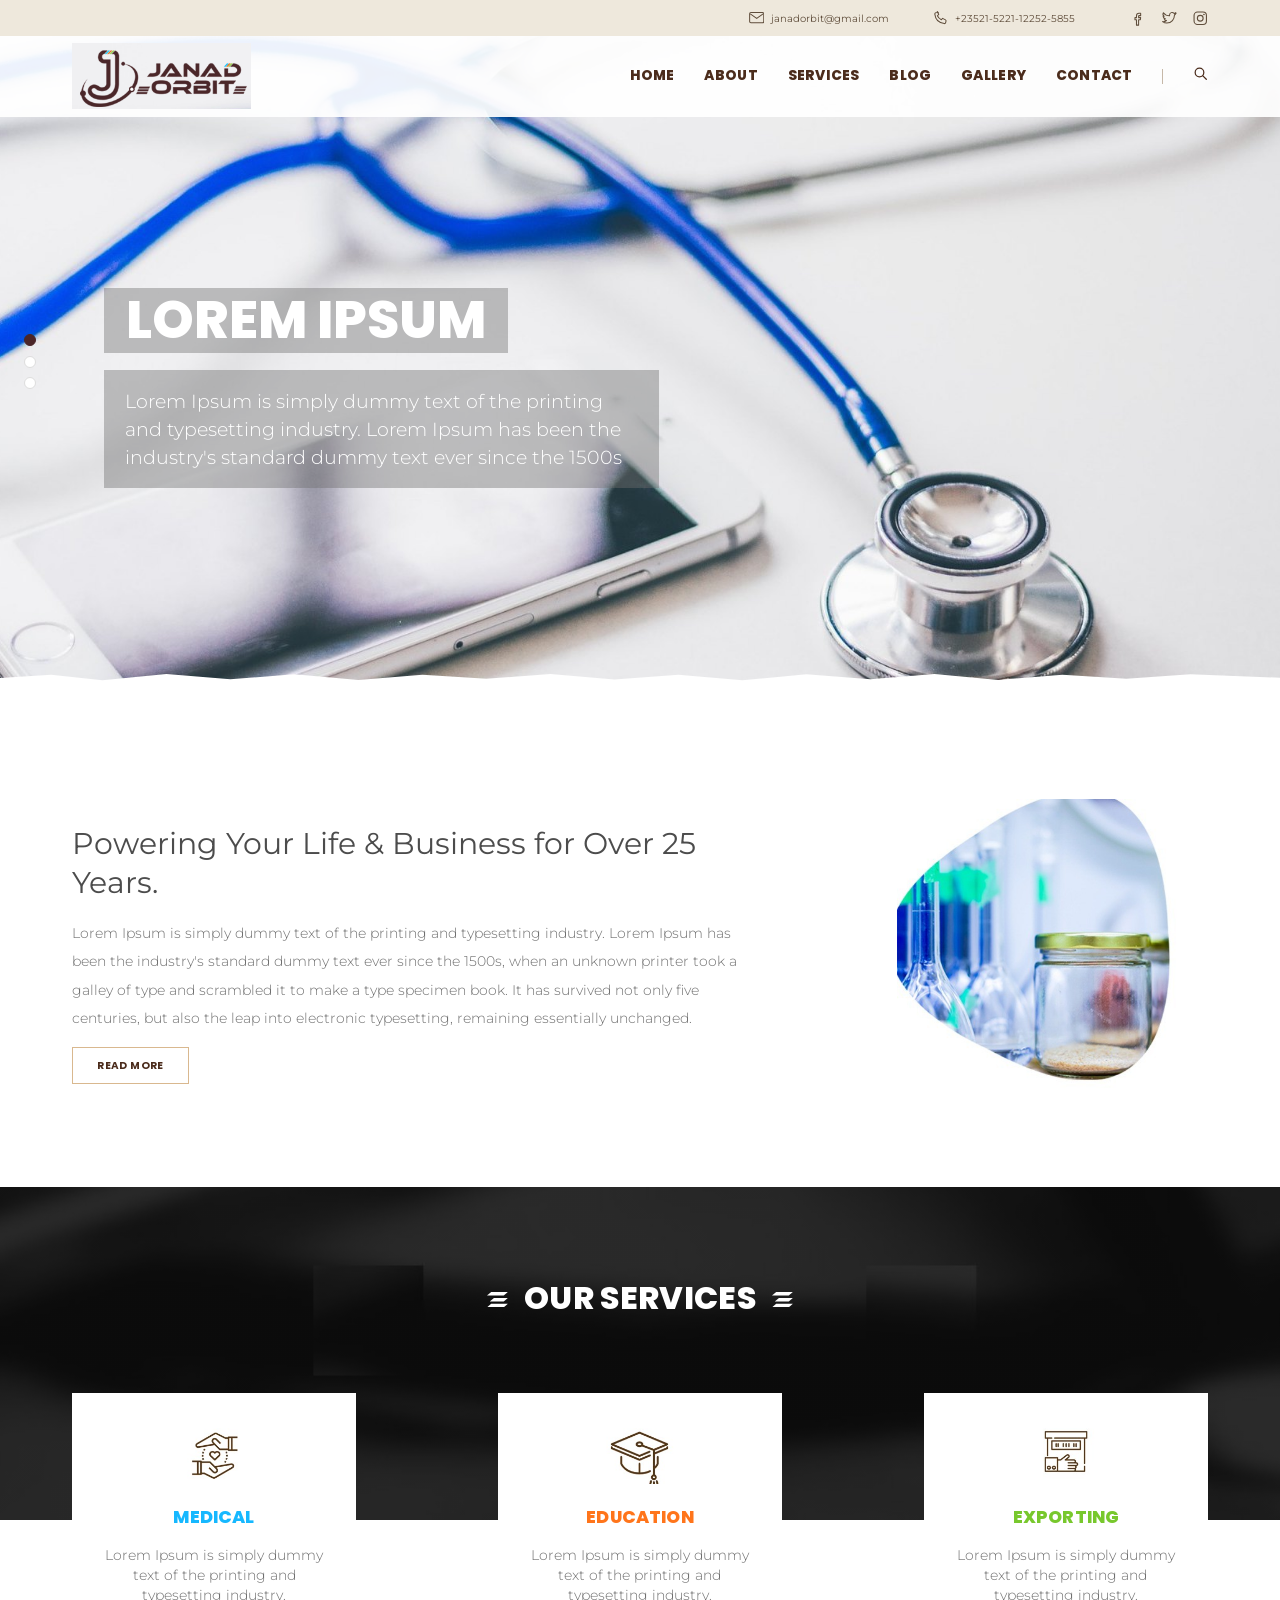
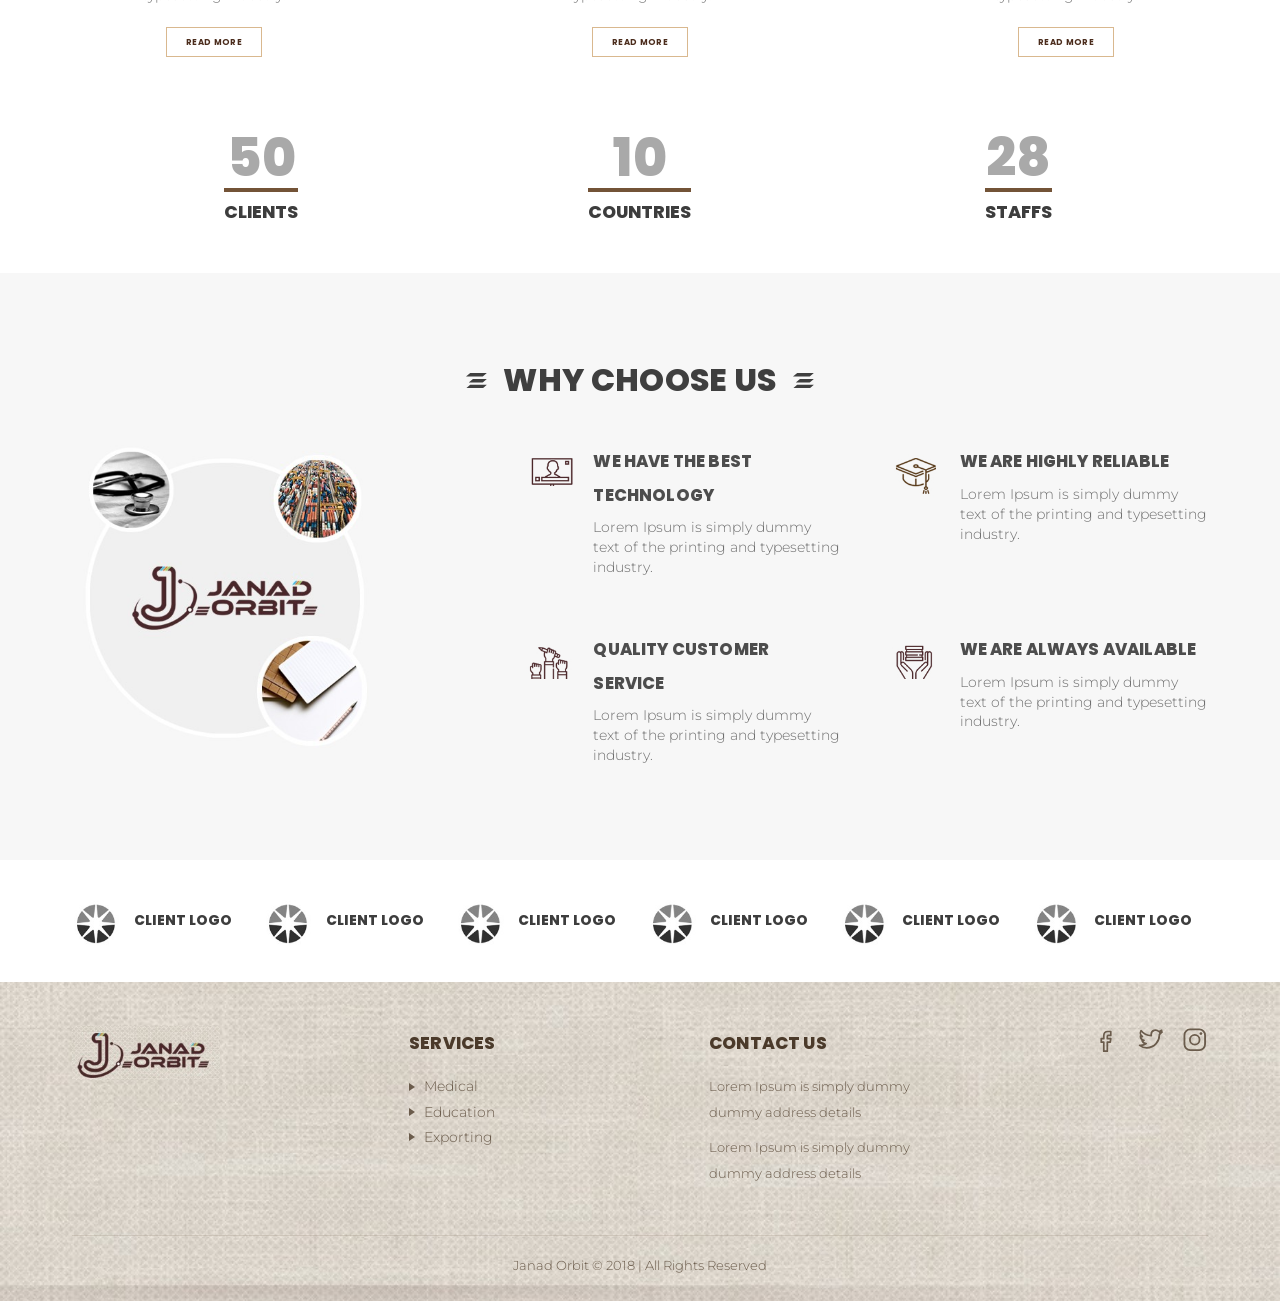
==== index.html @ 1fb07e01 "first commit" ====
<!DOCTYPE html>
<html lang="en">
<head>
  <meta charset="UTF-8">
  <meta name="viewport" content="width=device-width, initial-scale=1.0">
  <meta name="description" content="Janad Orbit - Medical, Education and Exporting services.">
  <title>Janad Orbit</title>
  <link rel="preconnect" href="https://fonts.googleapis.com">
  <link rel="preconnect" href="https://fonts.gstatic.com" crossorigin>
  <link href="https://fonts.googleapis.com/css2?family=Montserrat:wght@300;400;500;600&family=Poppins:wght@600;700;800&display=swap" rel="stylesheet">
  <link rel="stylesheet" href="style.css">
</head>
<body>

  <!-- ============ SVG icon sprite ============ -->
  <svg xmlns="http://www.w3.org/2000/svg" style="display:none">
    <symbol id="i-mail" viewBox="0 0 24 18"><rect x="1" y="1" width="22" height="16" rx="2" fill="none" stroke="currentColor" stroke-width="1.6"/><path d="M2 3l10 7 10-7" fill="none" stroke="currentColor" stroke-width="1.6"/></symbol>
    <symbol id="i-phone" viewBox="0 0 24 24"><path d="M6.6 2.5 9 7l-2.2 2a13 13 0 0 0 6.2 6.2L15 13l4.5 2.4c.7.4 1 1.2.8 2l-.6 2.3a2 2 0 0 1-2.2 1.5C9.3 20.2 3.8 14.7 2.8 6.5A2 2 0 0 1 4.3 4.3l2.3-.6c.8-.2 1.6.1 2 .8Z" fill="none" stroke="currentColor" stroke-width="1.6" stroke-linejoin="round"/></symbol>
    <symbol id="i-fb" viewBox="0 0 24 24"><path d="M15.5 8.2h-2.2c-.5 0-.8.3-.8.9v2h3l-.4 3h-2.6V22H9.4v-7.9H7.2v-3h2.2V8.6c0-2.4 1.3-3.8 3.6-3.8h2.5Z" fill="none" stroke="currentColor" stroke-width="1.5" stroke-linejoin="round"/></symbol>
    <symbol id="i-tw" viewBox="0 0 24 24"><path d="M22 5.3a7.6 7.6 0 0 1-2.2.7 3.9 3.9 0 0 0 1.7-2.2 7.7 7.7 0 0 1-2.5 1 3.8 3.8 0 0 0-6.6 2.7c0 .3 0 .6.1.9A11 11 0 0 1 3.5 4a3.9 3.9 0 0 0 1.2 5.2c-.6 0-1.2-.2-1.7-.5a3.8 3.8 0 0 0 3.1 3.8c-.6.2-1.1.2-1.7.1a3.9 3.9 0 0 0 3.6 2.7 7.7 7.7 0 0 1-5.7 1.6A10.9 10.9 0 0 0 8.5 19c7.1 0 11-5.9 11-11v-.5c.8-.6 1.4-1.3 2-2.1Z" fill="none" stroke="currentColor" stroke-width="1.5" stroke-linejoin="round"/></symbol>
    <symbol id="i-ig" viewBox="0 0 24 24"><rect x="3" y="3" width="18" height="18" rx="5" fill="none" stroke="currentColor" stroke-width="1.6"/><circle cx="12" cy="12" r="4.2" fill="none" stroke="currentColor" stroke-width="1.6"/><circle cx="17.4" cy="6.6" r="1.2" fill="currentColor"/></symbol>
    <symbol id="i-search" viewBox="0 0 24 24"><circle cx="10.5" cy="10.5" r="7" fill="none" stroke="currentColor" stroke-width="2"/><path d="m16 16 5.5 5.5" fill="none" stroke="currentColor" stroke-width="2" stroke-linecap="round"/></symbol>
    <!-- slanted triple-bar ornament used beside every section title -->
    <symbol id="i-mark" viewBox="0 0 30 22"><g fill="currentColor"><polygon points="6,0 30,0 24,5 0,5"/><polygon points="10,8.5 30,8.5 24,13.5 4,13.5"/><polygon points="6,17 30,17 24,22 0,22"/></g></symbol>
  </svg>

  <!-- ============ Top bar ============ -->
  <div class="topbar">
    <div class="container topbar-inner">
      <a href="mailto:janadorbit@gmail.com"><svg class="ico"><use href="#i-mail"/></svg>janadorbit@gmail.com</a>
      <a href="tel:+235215221122525855"><svg class="ico"><use href="#i-phone"/></svg>+23521-5221-12252-5855</a>
      <span class="social">
        <a href="#" aria-label="Facebook"><svg class="ico"><use href="#i-fb"/></svg></a>
        <a href="#" aria-label="Twitter"><svg class="ico"><use href="#i-tw"/></svg></a>
        <a href="#" aria-label="Instagram"><svg class="ico"><use href="#i-ig"/></svg></a>
      </span>
    </div>
  </div>

  <!-- ============ Header ============ -->
  <header class="site-header">
    <div class="container nav">
      <a class="brand" href="#home"><img src="assets/logo.png" alt="Janad Orbit"></a>
      <button class="nav-toggle" aria-label="Menu" aria-expanded="false"><span></span><span></span><span></span></button>
      <nav id="menu">
        <a href="#home">HOME</a>
        <a href="#about">ABOUT</a>
        <a href="#services">SERVICES</a>
        <a href="#">BLOG</a>
        <a href="#gallery">GALLERY</a>
        <a href="#contact">CONTACT</a>
        <span class="nav-sep"></span>
        <a class="nav-search" href="#" aria-label="Search"><svg class="ico"><use href="#i-search"/></svg></a>
      </nav>
    </div>
  </header>

  <main>
    <!-- ============ Hero ============ -->
    <section id="home" class="hero">
      <div class="container hero-content">
        <h1>Lorem Ipsum</h1>
        <p>Lorem Ipsum is simply dummy text of the printing and typesetting industry. Lorem Ipsum has been the industry's standard dummy text ever since the 1500s</p>
      </div>
      <div class="slider-dots">
        <button class="active" aria-label="Slide 1"></button>
        <button aria-label="Slide 2"></button>
        <button aria-label="Slide 3"></button>
      </div>
    </section>

    <!-- ============ About ============ -->
    <section id="about" class="about section">
      <div class="container about-grid">
        <div>
          <h2>Powering Your Life &amp; Business for Over 25 Years.</h2>
          <p>Lorem Ipsum is simply dummy text of the printing and typesetting industry. Lorem Ipsum has been the industry's standard dummy text ever since the 1500s, when an unknown printer took a galley of type and scrambled it to make a type specimen book. It has survived not only five centuries, but also the leap into electronic typesetting, remaining essentially unchanged.</p>
          <a class="btn" href="#">READ MORE</a>
        </div>
        <div class="about-image"><img src="assets/about.jpg" alt="Medical laboratory"></div>
      </div>
    </section>

    <!-- ============ Services ============ -->
    <section id="services" class="services">
      <div class="services-bg"></div>
      <div class="container services-content">
        <h2 class="section-title light"><svg class="mark"><use href="#i-mark"/></svg>OUR SERVICES<svg class="mark"><use href="#i-mark"/></svg></h2>
        <div class="service-grid">
          <article class="service-card">
            <img class="service-icon" src="assets/icon-medical.png" alt="">
            <h3 class="medical">MEDICAL</h3>
            <p>Lorem Ipsum is simply dummy text of the printing and typesetting industry.</p>
            <a class="btn" href="#">READ MORE</a>
          </article>
          <article class="service-card">
            <img class="service-icon" src="assets/icon-education.png" alt="">
            <h3 class="education">EDUCATION</h3>
            <p>Lorem Ipsum is simply dummy text of the printing and typesetting industry.</p>
            <a class="btn" href="#">READ MORE</a>
          </article>
          <article class="service-card">
            <img class="service-icon" src="assets/icon-exporting.png" alt="">
            <h3 class="exporting">EXPORTING</h3>
            <p>Lorem Ipsum is simply dummy text of the printing and typesetting industry.</p>
            <a class="btn" href="#">READ MORE</a>
          </article>
        </div>
        <div class="stats">
          <div><strong>50</strong><span>CLIENTS</span></div>
          <div><strong>10</strong><span>COUNTRIES</span></div>
          <div><strong>28</strong><span>STAFFS</span></div>
        </div>
      </div>
    </section>

    <!-- ============ Why choose us ============ -->
    <section class="why section">
      <div class="container">
        <h2 class="section-title"><svg class="mark"><use href="#i-mark"/></svg>WHY CHOOSE US<svg class="mark"><use href="#i-mark"/></svg></h2>
        <div class="why-grid">
          <div class="why-visual"><img src="assets/why-left.jpg" alt="Janad Orbit services collage"></div>
          <div class="features">
            <article><img src="assets/icon-tech.png" alt=""><div><h3>WE HAVE THE BEST TECHNOLOGY</h3><p>Lorem Ipsum is simply dummy text of the printing and typesetting industry.</p></div></article>
            <article><img src="assets/icon-reliable.png" alt=""><div><h3>WE ARE HIGHLY RELIABLE</h3><p>Lorem Ipsum is simply dummy text of the printing and typesetting industry.</p></div></article>
            <article><img src="assets/icon-support.png" alt=""><div><h3>QUALITY CUSTOMER SERVICE</h3><p>Lorem Ipsum is simply dummy text of the printing and typesetting industry.</p></div></article>
            <article><img src="assets/icon-available.png" alt=""><div><h3>WE ARE ALWAYS AVAILABLE</h3><p>Lorem Ipsum is simply dummy text of the printing and typesetting industry.</p></div></article>
          </div>
        </div>
      </div>
    </section>

    <!-- ============ Clients ============ -->
    <section id="gallery" class="clients">
      <div class="container clients-row">
        <div><img src="assets/client-logo.png" alt=""><span>CLIENT LOGO</span></div>
        <div><img src="assets/client-logo.png" alt=""><span>CLIENT LOGO</span></div>
        <div><img src="assets/client-logo.png" alt=""><span>CLIENT LOGO</span></div>
        <div><img src="assets/client-logo.png" alt=""><span>CLIENT LOGO</span></div>
        <div><img src="assets/client-logo.png" alt=""><span>CLIENT LOGO</span></div>
        <div><img src="assets/client-logo.png" alt=""><span>CLIENT LOGO</span></div>
      </div>
    </section>
  </main>

  <!-- ============ Footer ============ -->
  <footer id="contact" class="footer">
    <div class="container footer-grid">
      <div class="footer-brand"><img src="assets/logo-footer.png" alt="Janad Orbit"></div>
      <div>
        <h3>SERVICES</h3>
        <ul><li><a href="#">Medical</a></li><li><a href="#">Education</a></li><li><a href="#">Exporting</a></li></ul>
      </div>
      <div>
        <h3>CONTACT US</h3>
        <p>Lorem Ipsum is simply dummy<br>dummy address details</p>
        <p>Lorem Ipsum is simply dummy<br>dummy address details</p>
      </div>
      <div class="footer-social">
        <a href="#" aria-label="Facebook"><svg class="ico"><use href="#i-fb"/></svg></a>
        <a href="#" aria-label="Twitter"><svg class="ico"><use href="#i-tw"/></svg></a>
        <a href="#" aria-label="Instagram"><svg class="ico"><use href="#i-ig"/></svg></a>
      </div>
    </div>
    <div class="container"><div class="copyright">Janad Orbit &copy; 2018 | All Rights Reserved</div></div>
  </footer>

  <script>
    // Mobile menu
    var t = document.querySelector('.nav-toggle'), m = document.getElementById('menu');
    t.addEventListener('click', function () {
      var open = m.classList.toggle('open');
      t.classList.toggle('open', open);
      t.setAttribute('aria-expanded', open);
    });
    m.addEventListener('click', function (e) {
      if (e.target.tagName === 'A') { m.classList.remove('open'); t.classList.remove('open'); }
    });

    // Hero slider. Add more image paths here and the dots drive them automatically.
    var slides = ['assets/hero.jpg'];
    var hero = document.querySelector('.hero');
    var dots = [].slice.call(document.querySelectorAll('.slider-dots button'));
    dots.forEach(function (d, i) {
      d.addEventListener('click', function () {
        dots.forEach(function (x) { x.classList.remove('active'); });
        d.classList.add('active');
        hero.style.backgroundImage = "url('" + slides[i % slides.length] + "')";
      });
    });
  </script>
</body>
</html>
---- style.css ----
/* ==========================================================================
   Janad Orbit
   Built to the 1920px-wide design comp. All sizes below are the comp's pixel
   values expressed in rem, and the root font-size scales with the viewport,
   so the layout stays proportional to the design at every width.
   1rem = 16px at a 1920px viewport.
   Display face in the comp is "Lovelo Black" (not web-licensed) — substituted
   with Poppins 800, the closest geometric match. Body face is Montserrat Light,
   exactly as specified in the comp.
   ========================================================================== */

:root {
  --brown: #4b2528;
  --gold: #b48a5a;
  --text: #6f6f6f;
  --heading: #4c4c4c;
  --linen: #eee8dc;
  --green: #78c82d;
  --orange: #ff751b;
  --blue: #16b8ff;
  --display: 'Poppins', 'Montserrat', sans-serif;
}

* { box-sizing: border-box; }
html { scroll-behavior: smooth; font-size: clamp(11px, 0.8333vw, 16px); }

body {
  margin: 0;
  color: var(--text);
  font-family: 'Montserrat', Arial, sans-serif;
  font-weight: 300;
  font-size: 1.25rem;      /* 20px */
  line-height: 2.05;
  background: #fff;
}

a { text-decoration: none; color: inherit; }
img { max-width: 100%; display: block; }
.container { width: 88.75%; max-width: 106.5rem; margin: auto; }
.ico { width: 1.4rem; height: 1.4rem; fill: none; }

/* --------------------------------- Top bar ------------------------------- */
.topbar {
  height: 3.3rem;
  background: var(--linen);
  color: #604e3c;
  font-size: .94rem;         /* 15px */
  font-weight: 400;
}
.topbar-inner { height: 100%; display: flex; justify-content: flex-end; align-items: center; gap: 4rem; }
.topbar-inner a { display: inline-flex; align-items: center; gap: .6rem; }
.topbar .social { display: inline-flex; gap: 1.3rem; margin-left: 1rem; }
.topbar .social .ico { width: 1.5rem; height: 1.5rem; }

/* --------------------------------- Header -------------------------------- */
.site-header {
  position: absolute; z-index: 20; left: 0; right: 0; top: 3.3rem;
  background: rgba(255, 255, 255, .93);
}
.nav { height: 7.3rem; display: flex; align-items: center; justify-content: space-between; }
.brand img { height: 6rem; width: auto; }
.nav nav {
  display: flex; align-items: center; gap: 2.7rem;
  font-family: var(--display); font-weight: 800;
  font-size: 1.25rem;        /* 20px */
  letter-spacing: .02em;
  color: #4b2c1c;
}
.nav nav a:hover { color: var(--gold); }
.nav-sep { width: 1px; height: 1.4rem; background: #c6b8a8; }
.nav-search .ico { width: 1.35rem; height: 1.35rem; }

.nav-toggle { display: none; background: none; border: 0; padding: .6rem; cursor: pointer; }
.nav-toggle span { display: block; width: 26px; height: 3px; margin: 5px 0; background: var(--brown); transition: .25s; }
.nav-toggle.open span:nth-child(1) { transform: translateY(8px) rotate(45deg); }
.nav-toggle.open span:nth-child(2) { opacity: 0; }
.nav-toggle.open span:nth-child(3) { transform: translateY(-8px) rotate(-45deg); }

/* ---------------------------------- Hero --------------------------------- */
.hero {
  min-height: 58.9rem;       /* comp: photo runs to y=996, hero starts at y=53 */
  background: url('assets/hero.jpg') center 45% / cover no-repeat;
  position: relative;
}
/* torn-paper edge at the foot of the hero */
.hero::after {
  content: ''; position: absolute; left: 0; right: 0; bottom: -1px; height: 1.7rem; background: #fff;
  clip-path: polygon(0 62%, 4% 44%, 8% 74%, 13% 40%, 18% 68%, 23% 42%, 28% 72%, 33% 44%, 38% 66%,
                     43% 40%, 48% 70%, 53% 44%, 58% 74%, 63% 42%, 68% 68%, 73% 40%, 78% 72%,
                     83% 44%, 88% 66%, 93% 42%, 100% 60%, 100% 100%, 0 100%);
}
.hero-content { position: relative; z-index: 2; padding-top: 22.9rem; padding-left: 2.9rem; }
.hero-content h1 {
  display: inline-block; margin: 0 0 1.6rem;
  background: rgba(120, 120, 120, .45); color: #fff;
  font-family: var(--display); font-weight: 800; text-transform: uppercase;
  font-size: 4.8rem;         /* 77px */
  line-height: 1.1; padding: .3rem 2rem;
}
.hero-content p {
  max-width: 50.5rem; margin: 0;
  background: rgba(110, 110, 110, .42); color: #fff;
  font-size: 1.75rem;        /* 28px */
  line-height: 1.46; padding: 1.5rem 1.9rem;
}
.slider-dots { position: absolute; left: 2.2rem; top: 46%; z-index: 4; display: grid; gap: .85rem; }
.slider-dots button {
  width: 1.1rem; height: 1.1rem; padding: 0; border-radius: 50%;
  background: #fff; border: 1px solid #ddd; cursor: pointer;
}
.slider-dots button.active { background: var(--brown); border-color: var(--brown); }

/* -------------------------------- Buttons -------------------------------- */
.btn {
  display: inline-block; background: #fff; border: 1px solid #d9b88f;
  color: #4b2c1c; font-family: var(--display); font-weight: 700;
  font-size: .94rem;         /* 15px */
  letter-spacing: .04em; line-height: 1;
  padding: 1.1rem 2.2rem;
}
.btn:hover { background: var(--linen); }

/* --------------------------------- About --------------------------------- */
.about { padding: 10.4rem 0 7rem; }
.about-grid { display: grid; grid-template-columns: 1fr 28.3rem; gap: 12rem; align-items: center; }
.about h2 {
  font-family: 'Montserrat', sans-serif; font-weight: 400;
  font-size: 2.7rem;         /* 43px */
  line-height: 1.3; margin: 0 0 1.6rem; color: var(--heading);
}
.about p { margin: 0 0 1.4rem; }
.about-image img { width: 100%; }

/* ------------------------------- Services -------------------------------- */
.services { position: relative; padding-bottom: 3.9rem; }
.services-bg {
  position: absolute; left: 0; right: 0; top: 0; height: 30.25rem;   /* comp: 484px */
  background: linear-gradient(rgba(0, 0, 0, .6), rgba(0, 0, 0, .6)), url('assets/services.jpg') center / cover;
}
.services-content { position: relative; z-index: 1; }

.section-title {
  display: flex; align-items: center; justify-content: center; gap: 1.5rem;
  font-family: var(--display); font-weight: 800;
  font-size: 2.9rem;         /* 46px */
  line-height: 1.25; letter-spacing: .01em; color: #3f3f3f; margin: 0;
  padding-top: 8.4rem;
}
.section-title.light { color: #fff; }
.section-title .mark { width: 1.9rem; height: 1.4rem; flex: none; }

.service-grid { display: grid; grid-template-columns: repeat(3, 1fr); gap: 12.9rem; margin-top: 6.75rem; }
.service-card { background: #fff; text-align: center; padding: 2.4rem 2rem 3rem; }
.service-icon { height: 5.8rem; width: auto; margin: 0 auto 1.4rem; }
.service-card h3 {
  font-family: var(--display); font-weight: 800;
  font-size: 1.6rem;         /* 26px */
  margin: 0 0 1rem; letter-spacing: .01em;
}
.medical { color: var(--blue); }
.education { color: var(--orange); }
.exporting { color: var(--green); }
.service-card p { font-size: 1.25rem; line-height: 1.45; margin: 0 0 1.8rem; }
.service-card .btn { font-size: .76rem; padding: .9rem 1.7rem; }

.stats { display: grid; grid-template-columns: repeat(3, 1fr); text-align: center; margin-top: 3.5rem; }
.stats div { display: inline-block; }
.stats strong {
  display: block; font-family: var(--display); font-weight: 800;
  font-size: 4.75rem;        /* 76px */
  line-height: 1.15; color: #a9a9a9;
}
.stats span {
  display: inline-block; font-family: var(--display); font-weight: 800;
  font-size: 1.6rem;         /* 26px */
  color: #3d3d3d; border-top: 4px solid #735337; padding-top: .1rem;
}

/* ----------------------------- Why choose us ----------------------------- */
.why { background: #f7f7f7; padding-bottom: 7rem; }
.why .section-title { padding-top: 8rem; }
.why-grid { display: grid; grid-template-columns: 28.4rem 1fr; gap: 12.9rem; align-items: center; margin-top: 2.6rem; }
.why-visual img { width: 100%; }
.features { display: grid; grid-template-columns: 1fr 1fr; column-gap: 4.6rem; row-gap: 5rem; }
.features article { display: flex; align-items: flex-start; gap: 1.7rem; }
.features article img { width: 4.4rem; height: auto; flex: none; margin-top: .2rem; }
.features h3 {
  font-family: var(--display); font-weight: 800;
  font-size: 1.5rem;         /* 25px in the comp, trimmed a touch to hold one line */
  color: #4d4d4d; margin: 0 0 .5rem; letter-spacing: .01em;
}
.features p { font-size: 1.25rem; line-height: 1.45; margin: 0; }

/* -------------------------------- Clients -------------------------------- */
.clients { background: #fff; padding: 3.2rem 0; }
.clients-row { display: grid; grid-template-columns: repeat(6, 1fr); align-items: center; gap: 1.5rem; }
.clients-row div { display: flex; align-items: center; gap: 1.2rem; }
.clients-row img { width: 4.4rem; height: auto; }
.clients-row span { font-family: var(--display); font-weight: 800; font-size: 1.25rem; color: #3d3d3d; }

/* --------------------------------- Footer -------------------------------- */
.footer {
  background: url('assets/footer.jpg') center / cover;
  color: #6b5c4c; padding-top: 4rem;
}
.footer-grid { display: grid; grid-template-columns: 1.7fr 1.5fr 1.95fr .55fr; gap: 2rem; align-items: start; }
.footer-brand img { height: 4.9rem; width: auto; }
.footer h3 {
  font-family: var(--display); font-weight: 800;
  font-size: 1.56rem;        /* 25px */
  color: #4b3a2a; margin: 0 0 1.2rem; letter-spacing: .01em;
}
.footer ul { list-style: none; margin: 0; padding: 0; }
.footer li { display: flex; align-items: center; gap: .8rem; font-size: 1.31rem; line-height: 1.75; }
.footer li::before {
  content: ''; width: 0; height: 0; flex: none;
  border-left: .55rem solid #6b5c4c; border-top: .38rem solid transparent; border-bottom: .38rem solid transparent;
}
.footer p { font-size: 1.19rem; line-height: 1.95; margin: 0 0 .9rem; }
.footer-social { display: flex; justify-content: flex-end; gap: 1.5rem; }
.footer-social .ico { width: 2.5rem; height: 2.5rem; }
.copyright {
  text-align: center; border-top: 1px solid rgba(100, 80, 60, .15);
  margin-top: 3.5rem; padding: 1.5rem 0 2rem; font-size: 1.19rem;
}

/* ------------------------------- Responsive ------------------------------ */
@media (max-width: 1100px) {
  html { font-size: 13px; }
  .container { width: 92%; }
  .about-grid { gap: 6rem; }
  .service-grid { gap: 4rem; }
  .why-grid { gap: 5rem; }
  .features { column-gap: 4rem; }
  .nav nav { gap: 1.6rem; font-size: 1.1rem; }
}

@media (max-width: 900px) {
  .nav-toggle { display: block; }
  .nav nav {
    display: none; position: absolute; left: 0; right: 0; top: 100%;
    flex-direction: column; align-items: flex-start; gap: 0;
    background: #fff; box-shadow: 0 12px 24px rgba(0, 0, 0, .12); padding: .5rem 4%;
  }
  .nav nav.open { display: flex; }
  .nav nav a { padding: 1rem 0; width: 100%; font-size: 1.3rem; }
  .nav-sep { display: none; }

  .about-grid, .why-grid { grid-template-columns: 1fr; gap: 4rem; }
  .about-image, .why-visual { max-width: 30rem; margin: auto; }
  .service-grid { grid-template-columns: 1fr; gap: 3rem; }
  .services-bg { height: 22rem; }
  .features { grid-template-columns: 1fr; row-gap: 3rem; }
  .footer-grid { grid-template-columns: 1fr 1fr; row-gap: 3rem; }
  .footer-social { justify-content: flex-start; }
  .hero { min-height: 48rem; }
}

@media (max-width: 650px) {
  html { font-size: 12px; }
  .topbar { height: auto; padding: .6rem 0; }
  .topbar-inner { flex-wrap: wrap; justify-content: center; gap: .6rem 1.6rem; text-align: center; }
  .site-header { top: 0; position: sticky; }
  .hero { min-height: 40rem; }
  .hero-content { padding-left: 0; margin-top: 2rem; }
  .hero-content h1 { font-size: 3.2rem; }
  .hero-content p { font-size: 1.5rem; }
  .slider-dots { left: .8rem; }
  .about { padding: 5rem 0; }
  .section-title { font-size: 2.2rem; padding-top: 5rem; gap: .9rem; }
  .service-grid { margin-top: 3.5rem; }
  .stats { grid-template-columns: 1fr; gap: 2.5rem; }
  .clients-row { grid-template-columns: 1fr 1fr; gap: 2rem; }
  .footer-grid { grid-template-columns: 1fr; }
}
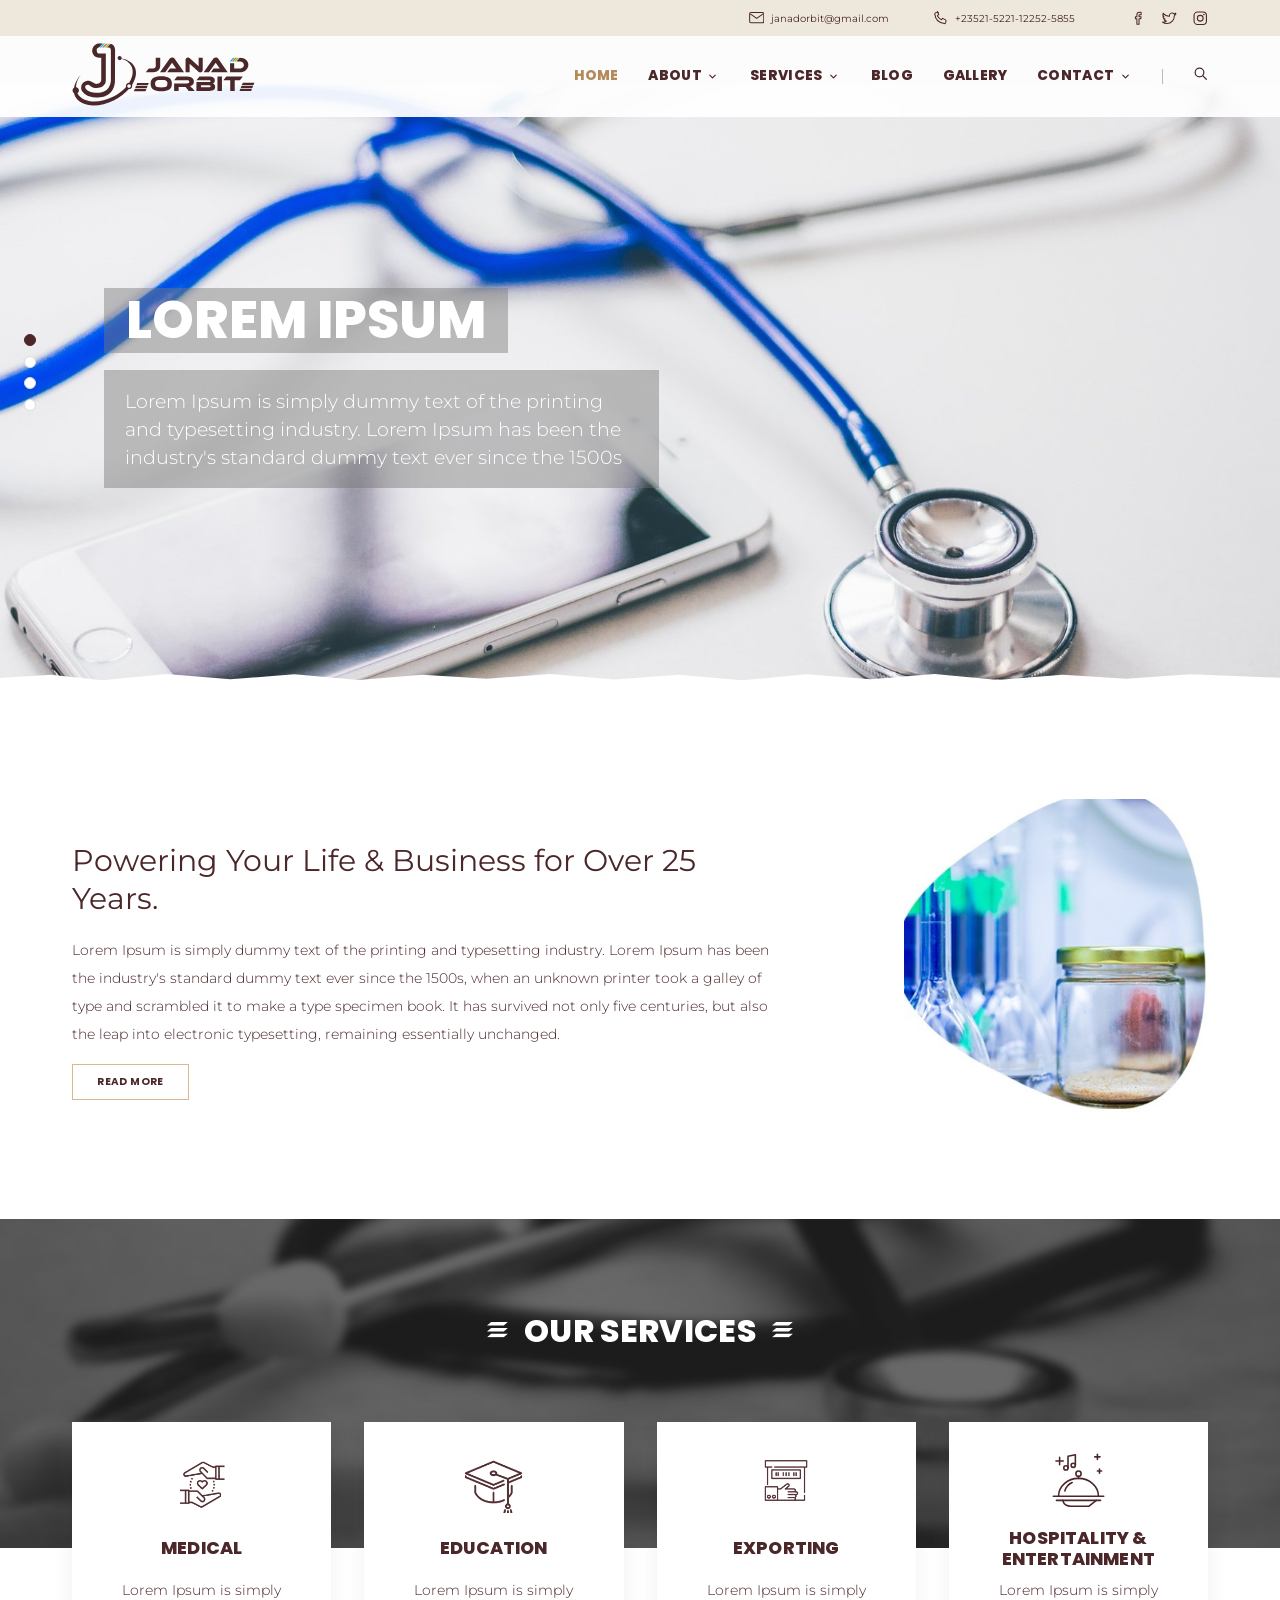
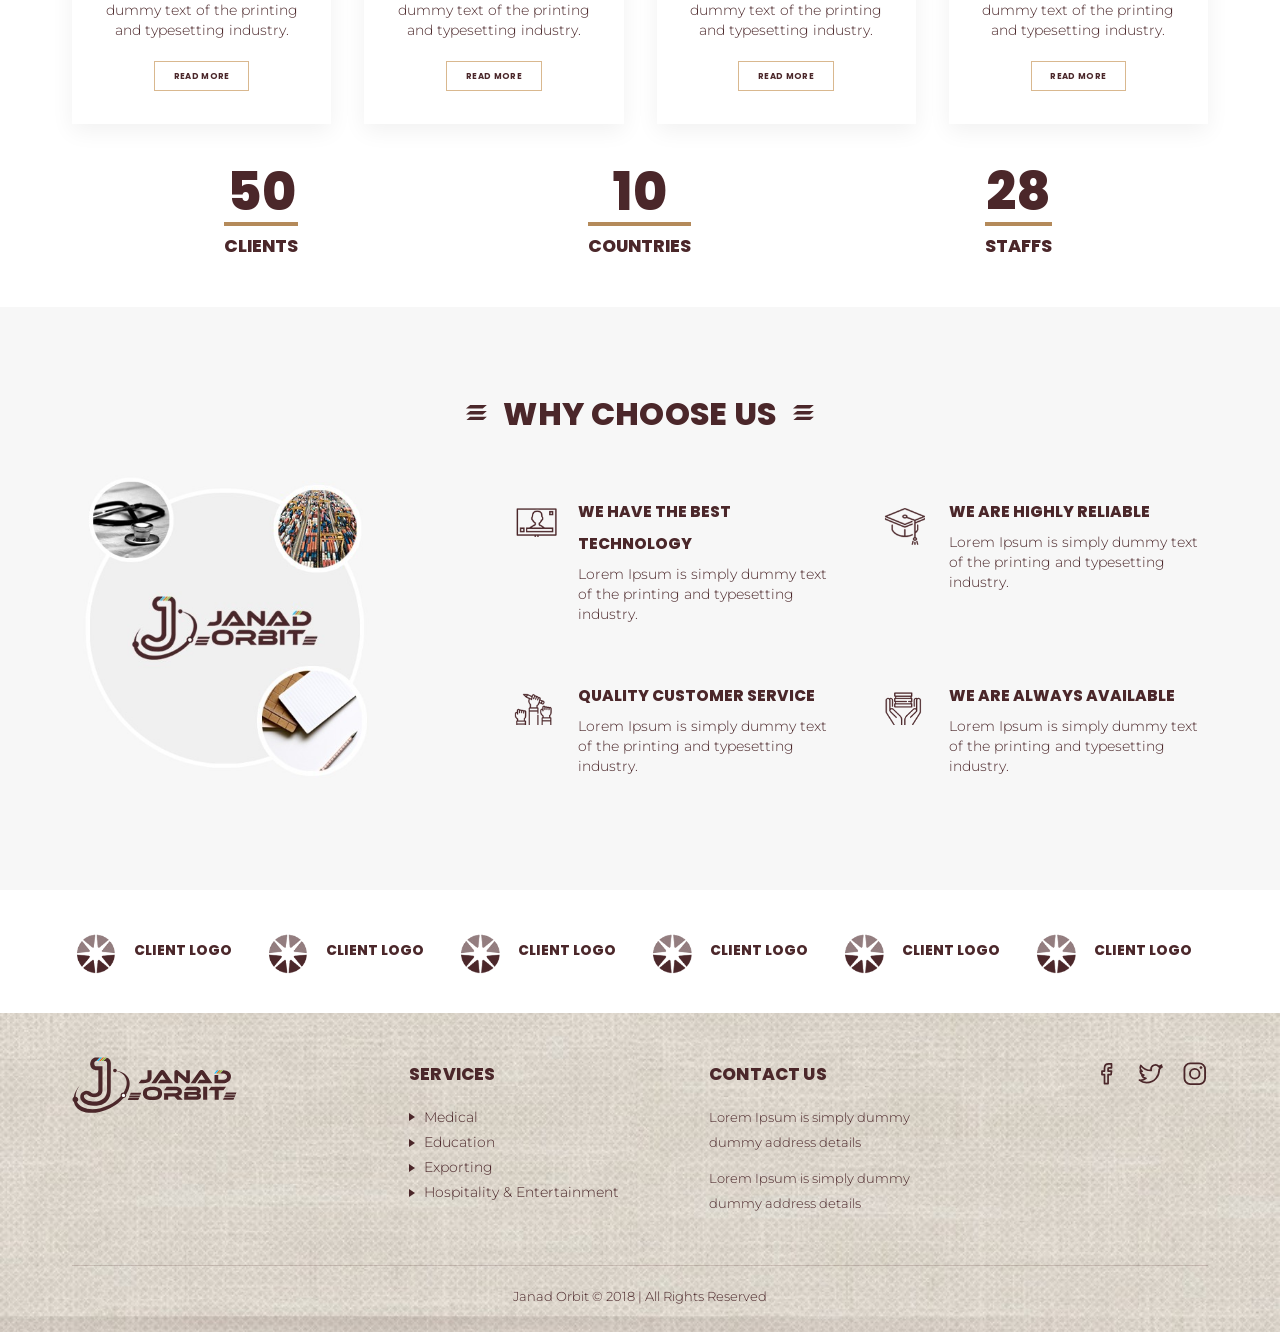
==== commit 710dd613: "Align social icons" ====
--- a/index.html
+++ b/index.html
@@ -3,8 +3,9 @@
 <head>
   <meta charset="UTF-8">
   <meta name="viewport" content="width=device-width, initial-scale=1.0">
-  <meta name="description" content="Janad Orbit - Medical, Education and Exporting services.">
+  <meta name="description" content="Janad Orbit - Medical, Education, Exporting and Hospitality &amp; Entertainment services.">
   <title>Janad Orbit</title>
+  <link rel="icon" type="image/svg+xml" href="assets/logo-icon.svg">
   <link rel="preconnect" href="https://fonts.googleapis.com">
   <link rel="preconnect" href="https://fonts.gstatic.com" crossorigin>
   <link href="https://fonts.googleapis.com/css2?family=Montserrat:wght@300;400;500;600&family=Poppins:wght@600;700;800&display=swap" rel="stylesheet">
@@ -16,12 +17,17 @@
   <svg xmlns="http://www.w3.org/2000/svg" style="display:none">
     <symbol id="i-mail" viewBox="0 0 24 18"><rect x="1" y="1" width="22" height="16" rx="2" fill="none" stroke="currentColor" stroke-width="1.6"/><path d="M2 3l10 7 10-7" fill="none" stroke="currentColor" stroke-width="1.6"/></symbol>
     <symbol id="i-phone" viewBox="0 0 24 24"><path d="M6.6 2.5 9 7l-2.2 2a13 13 0 0 0 6.2 6.2L15 13l4.5 2.4c.7.4 1 1.2.8 2l-.6 2.3a2 2 0 0 1-2.2 1.5C9.3 20.2 3.8 14.7 2.8 6.5A2 2 0 0 1 4.3 4.3l2.3-.6c.8-.2 1.6.1 2 .8Z" fill="none" stroke="currentColor" stroke-width="1.6" stroke-linejoin="round"/></symbol>
-    <symbol id="i-fb" viewBox="0 0 24 24"><path d="M15.5 8.2h-2.2c-.5 0-.8.3-.8.9v2h3l-.4 3h-2.6V22H9.4v-7.9H7.2v-3h2.2V8.6c0-2.4 1.3-3.8 3.6-3.8h2.5Z" fill="none" stroke="currentColor" stroke-width="1.5" stroke-linejoin="round"/></symbol>
-    <symbol id="i-tw" viewBox="0 0 24 24"><path d="M22 5.3a7.6 7.6 0 0 1-2.2.7 3.9 3.9 0 0 0 1.7-2.2 7.7 7.7 0 0 1-2.5 1 3.8 3.8 0 0 0-6.6 2.7c0 .3 0 .6.1.9A11 11 0 0 1 3.5 4a3.9 3.9 0 0 0 1.2 5.2c-.6 0-1.2-.2-1.7-.5a3.8 3.8 0 0 0 3.1 3.8c-.6.2-1.1.2-1.7.1a3.9 3.9 0 0 0 3.6 2.7 7.7 7.7 0 0 1-5.7 1.6A10.9 10.9 0 0 0 8.5 19c7.1 0 11-5.9 11-11v-.5c.8-.6 1.4-1.3 2-2.1Z" fill="none" stroke="currentColor" stroke-width="1.5" stroke-linejoin="round"/></symbol>
+    <symbol id="i-pin" viewBox="0 0 24 24"><path d="M12 22s7-6.6 7-12.2A7 7 0 0 0 5 9.8C5 15.4 12 22 12 22Z" fill="none" stroke="currentColor" stroke-width="1.6" stroke-linejoin="round"/><circle cx="12" cy="9.8" r="2.6" fill="none" stroke="currentColor" stroke-width="1.6"/></symbol>
+    <symbol id="i-fb" viewBox="-0.65 1.4 24 24"><path d="M15.5 8.2h-2.2c-.5 0-.8.3-.8.9v2h3l-.4 3h-2.6V22H9.4v-7.9H7.2v-3h2.2V8.6c0-2.4 1.3-3.8 3.6-3.8h2.5Z" fill="none" stroke="currentColor" stroke-width="1.5" stroke-linejoin="round"/></symbol>
+    <symbol id="i-tw" viewBox="0.15 -0.71 24 24"><path d="M22 5.3a7.6 7.6 0 0 1-2.2.7 3.9 3.9 0 0 0 1.7-2.2 7.7 7.7 0 0 1-2.5 1 3.8 3.8 0 0 0-6.6 2.7c0 .3 0 .6.1.9A11 11 0 0 1 3.5 4a3.9 3.9 0 0 0 1.2 5.2c-.6 0-1.2-.2-1.7-.5a3.8 3.8 0 0 0 3.1 3.8c-.6.2-1.1.2-1.7.1a3.9 3.9 0 0 0 3.6 2.7 7.7 7.7 0 0 1-5.7 1.6A10.9 10.9 0 0 0 8.5 19c7.1 0 11-5.9 11-11v-.5c.8-.6 1.4-1.3 2-2.1Z" fill="none" stroke="currentColor" stroke-width="1.5" stroke-linejoin="round"/></symbol>
     <symbol id="i-ig" viewBox="0 0 24 24"><rect x="3" y="3" width="18" height="18" rx="5" fill="none" stroke="currentColor" stroke-width="1.6"/><circle cx="12" cy="12" r="4.2" fill="none" stroke="currentColor" stroke-width="1.6"/><circle cx="17.4" cy="6.6" r="1.2" fill="currentColor"/></symbol>
     <symbol id="i-search" viewBox="0 0 24 24"><circle cx="10.5" cy="10.5" r="7" fill="none" stroke="currentColor" stroke-width="2"/><path d="m16 16 5.5 5.5" fill="none" stroke="currentColor" stroke-width="2" stroke-linecap="round"/></symbol>
-    <!-- slanted triple-bar ornament used beside every section title -->
-    <symbol id="i-mark" viewBox="0 0 30 22"><g fill="currentColor"><polygon points="6,0 30,0 24,5 0,5"/><polygon points="10,8.5 30,8.5 24,13.5 4,13.5"/><polygon points="6,17 30,17 24,22 0,22"/></g></symbol>
+    <symbol id="i-chev" viewBox="0 0 24 24"><path d="m6 9 6 6 6-6" fill="none" stroke="currentColor" stroke-width="2.6" stroke-linecap="round" stroke-linejoin="round"/></symbol>
+    <symbol id="i-close" viewBox="0 0 24 24"><path d="M5 5l14 14M19 5 5 19" fill="none" stroke="currentColor" stroke-width="2" stroke-linecap="round"/></symbol>
+    <symbol id="i-prev" viewBox="0 0 24 24"><path d="m15 5-7 7 7 7" fill="none" stroke="currentColor" stroke-width="2" stroke-linecap="round" stroke-linejoin="round"/></symbol>
+    <symbol id="i-next" viewBox="0 0 24 24"><path d="m9 5 7 7-7 7" fill="none" stroke="currentColor" stroke-width="2" stroke-linecap="round" stroke-linejoin="round"/></symbol>
+    <!-- slanted triple-bar ornament used beside every section title: three identical, evenly spaced bars -->
+    <symbol id="i-mark" viewBox="0 0 30 22"><g fill="currentColor"><polygon points="6,0 30,0 24,5 0,5"/><polygon points="6,8.5 30,8.5 24,13.5 0,13.5"/><polygon points="6,17 30,17 24,22 0,22"/></g></symbol>
   </svg>
 
   <!-- ============ Top bar ============ -->
@@ -40,15 +46,15 @@
   <!-- ============ Header ============ -->
   <header class="site-header">
     <div class="container nav">
-      <a class="brand" href="#home"><img src="assets/logo.png" alt="Janad Orbit"></a>
+      <a class="brand" href="index.html"><img src="assets/logo.svg" alt="Janad Orbit" width="264" height="87"></a>
       <button class="nav-toggle" aria-label="Menu" aria-expanded="false"><span></span><span></span><span></span></button>
       <nav id="menu">
-        <a href="#home">HOME</a>
-        <a href="#about">ABOUT</a>
-        <a href="#services">SERVICES</a>
+        <a href="index.html" class="active">HOME</a>
+        <div class="nav-item has-sub"><a href="about.html">ABOUT</a><button class="sub-toggle" type="button" aria-label="Show About menu" aria-expanded="false"><svg class="ico"><use href="#i-chev"/></svg></button><div class="submenu"><a href="about.html#vision">Vision</a><a href="about.html#mission">Mission</a><a href="about.html#goals">Goals</a></div></div>
+        <div class="nav-item has-sub"><a href="index.html#services">SERVICES</a><button class="sub-toggle" type="button" aria-label="Show Services menu" aria-expanded="false"><svg class="ico"><use href="#i-chev"/></svg></button><div class="submenu"><a href="medical.html">Medical</a><a href="education.html">Education</a><a href="exporting.html">Exporting</a><a href="hospitality-entertainment.html">Hospitality &amp; Entertainment</a></div></div>
         <a href="#">BLOG</a>
-        <a href="#gallery">GALLERY</a>
-        <a href="#contact">CONTACT</a>
+        <a href="gallery.html">GALLERY</a>
+        <div class="nav-item has-sub"><a href="contact.html">CONTACT</a><button class="sub-toggle" type="button" aria-label="Show Contact menu" aria-expanded="false"><svg class="ico"><use href="#i-chev"/></svg></button><div class="submenu"><a href="contact.html#contact-info">Contact Information</a><a href="contact.html#contact-form">Contact Form</a></div></div>
         <span class="nav-sep"></span>
         <a class="nav-search" href="#" aria-label="Search"><svg class="ico"><use href="#i-search"/></svg></a>
       </nav>
@@ -57,7 +63,7 @@
 
   <main>
     <!-- ============ Hero ============ -->
-    <section id="home" class="hero">
+    <section id="home" class="hero" data-slides="assets/hero.jpg,assets/hero-clinic.jpg,assets/hero-exports.jpg,assets/hero-warehouse.jpg">
       <div class="container hero-content">
         <h1>Lorem Ipsum</h1>
         <p>Lorem Ipsum is simply dummy text of the printing and typesetting industry. Lorem Ipsum has been the industry's standard dummy text ever since the 1500s</p>
@@ -66,6 +72,7 @@
         <button class="active" aria-label="Slide 1"></button>
         <button aria-label="Slide 2"></button>
         <button aria-label="Slide 3"></button>
+        <button aria-label="Slide 4"></button>
       </div>
     </section>
 
@@ -75,9 +82,9 @@
         <div>
           <h2>Powering Your Life &amp; Business for Over 25 Years.</h2>
           <p>Lorem Ipsum is simply dummy text of the printing and typesetting industry. Lorem Ipsum has been the industry's standard dummy text ever since the 1500s, when an unknown printer took a galley of type and scrambled it to make a type specimen book. It has survived not only five centuries, but also the leap into electronic typesetting, remaining essentially unchanged.</p>
-          <a class="btn" href="#">READ MORE</a>
+          <a class="btn" href="about.html">READ MORE</a>
         </div>
-        <div class="about-image"><img src="assets/about.jpg" alt="Medical laboratory"></div>
+        <div class="about-image"><img src="assets/about.jpg" alt="Medical laboratory" width="500" height="500"></div>
       </div>
     </section>
 
@@ -85,25 +92,31 @@
     <section id="services" class="services">
       <div class="services-bg"></div>
       <div class="container services-content">
-        <h2 class="section-title light"><svg class="mark"><use href="#i-mark"/></svg>OUR SERVICES<svg class="mark"><use href="#i-mark"/></svg></h2>
+        <h2 class="section-title light"><svg class="mark" aria-hidden="true"><use href="#i-mark"/></svg><span>OUR SERVICES</span><svg class="mark" aria-hidden="true"><use href="#i-mark"/></svg></h2>
         <div class="service-grid">
           <article class="service-card">
             <img class="service-icon" src="assets/icon-medical.png" alt="">
-            <h3 class="medical">MEDICAL</h3>
+            <h3>MEDICAL</h3>
             <p>Lorem Ipsum is simply dummy text of the printing and typesetting industry.</p>
-            <a class="btn" href="#">READ MORE</a>
+            <a class="btn" href="medical.html">READ MORE</a>
           </article>
           <article class="service-card">
             <img class="service-icon" src="assets/icon-education.png" alt="">
-            <h3 class="education">EDUCATION</h3>
+            <h3>EDUCATION</h3>
             <p>Lorem Ipsum is simply dummy text of the printing and typesetting industry.</p>
-            <a class="btn" href="#">READ MORE</a>
+            <a class="btn" href="education.html">READ MORE</a>
           </article>
           <article class="service-card">
             <img class="service-icon" src="assets/icon-exporting.png" alt="">
-            <h3 class="exporting">EXPORTING</h3>
+            <h3>EXPORTING</h3>
             <p>Lorem Ipsum is simply dummy text of the printing and typesetting industry.</p>
-            <a class="btn" href="#">READ MORE</a>
+            <a class="btn" href="exporting.html">READ MORE</a>
+          </article>
+          <article class="service-card">
+            <img class="service-icon" src="assets/icon-hospitality.svg" alt="">
+            <h3>HOSPITALITY &amp; ENTERTAINMENT</h3>
+            <p>Lorem Ipsum is simply dummy text of the printing and typesetting industry.</p>
+            <a class="btn" href="hospitality-entertainment.html">READ MORE</a>
           </article>
         </div>
         <div class="stats">
@@ -117,7 +130,7 @@
     <!-- ============ Why choose us ============ -->
     <section class="why section">
       <div class="container">
-        <h2 class="section-title"><svg class="mark"><use href="#i-mark"/></svg>WHY CHOOSE US<svg class="mark"><use href="#i-mark"/></svg></h2>
+        <h2 class="section-title"><svg class="mark" aria-hidden="true"><use href="#i-mark"/></svg><span>WHY CHOOSE US</span><svg class="mark" aria-hidden="true"><use href="#i-mark"/></svg></h2>
         <div class="why-grid">
           <div class="why-visual"><img src="assets/why-left.jpg" alt="Janad Orbit services collage"></div>
           <div class="features">
@@ -131,7 +144,7 @@
     </section>
 
     <!-- ============ Clients ============ -->
-    <section id="gallery" class="clients">
+    <section id="clients" class="clients">
       <div class="container clients-row">
         <div><img src="assets/client-logo.png" alt=""><span>CLIENT LOGO</span></div>
         <div><img src="assets/client-logo.png" alt=""><span>CLIENT LOGO</span></div>
@@ -144,15 +157,15 @@
   </main>
 
   <!-- ============ Footer ============ -->
-  <footer id="contact" class="footer">
+  <footer class="footer">
     <div class="container footer-grid">
-      <div class="footer-brand"><img src="assets/logo-footer.png" alt="Janad Orbit"></div>
+      <div class="footer-brand"><a href="index.html"><img src="assets/logo.svg" alt="Janad Orbit" width="264" height="87"></a></div>
       <div>
         <h3>SERVICES</h3>
-        <ul><li><a href="#">Medical</a></li><li><a href="#">Education</a></li><li><a href="#">Exporting</a></li></ul>
+        <ul><li><a href="medical.html">Medical</a></li><li><a href="education.html">Education</a></li><li><a href="exporting.html">Exporting</a></li><li><a href="hospitality-entertainment.html">Hospitality &amp; Entertainment</a></li></ul>
       </div>
       <div>
-        <h3>CONTACT US</h3>
+        <h3><a href="contact.html">CONTACT US</a></h3>
         <p>Lorem Ipsum is simply dummy<br>dummy address details</p>
         <p>Lorem Ipsum is simply dummy<br>dummy address details</p>
       </div>
@@ -165,29 +178,6 @@
     <div class="container"><div class="copyright">Janad Orbit &copy; 2018 | All Rights Reserved</div></div>
   </footer>
 
-  <script>
-    // Mobile menu
-    var t = document.querySelector('.nav-toggle'), m = document.getElementById('menu');
-    t.addEventListener('click', function () {
-      var open = m.classList.toggle('open');
-      t.classList.toggle('open', open);
-      t.setAttribute('aria-expanded', open);
-    });
-    m.addEventListener('click', function (e) {
-      if (e.target.tagName === 'A') { m.classList.remove('open'); t.classList.remove('open'); }
-    });
-
-    // Hero slider. Add more image paths here and the dots drive them automatically.
-    var slides = ['assets/hero.jpg'];
-    var hero = document.querySelector('.hero');
-    var dots = [].slice.call(document.querySelectorAll('.slider-dots button'));
-    dots.forEach(function (d, i) {
-      d.addEventListener('click', function () {
-        dots.forEach(function (x) { x.classList.remove('active'); });
-        d.classList.add('active');
-        hero.style.backgroundImage = "url('" + slides[i % slides.length] + "')";
-      });
-    });
-  </script>
+  <script src="script.js"></script>
 </body>
 </html>
--- a/style.css
+++ b/style.css
@@ -7,17 +7,17 @@
    Display face in the comp is "Lovelo Black" (not web-licensed) — substituted
    with Poppins 800, the closest geometric match. Body face is Montserrat Light,
    exactly as specified in the comp.
+   Brand rule: all text and icons use the logo colour (--brown). White is only
+   used where text sits on a dark photo (hero, "Our Services" band).
    ========================================================================== */
 
 :root {
-  --brown: #4b2528;
+  --brown: #4b272a;          /* logo colour (from the official logo artwork) */
   --gold: #b48a5a;
-  --text: #6f6f6f;
-  --heading: #4c4c4c;
+  --text: var(--brown);
+  --heading: var(--brown);
+  --line: rgba(75, 39, 41, .18);
   --linen: #eee8dc;
-  --green: #78c82d;
-  --orange: #ff751b;
-  --blue: #16b8ff;
   --display: 'Poppins', 'Montserrat', sans-serif;
 }
 
@@ -35,7 +35,7 @@
 }
 
 a { text-decoration: none; color: inherit; }
-img { max-width: 100%; display: block; }
+img { max-width: 100%; height: auto; display: block; }
 .container { width: 88.75%; max-width: 106.5rem; margin: auto; }
 .ico { width: 1.4rem; height: 1.4rem; fill: none; }
 
@@ -43,7 +43,7 @@
 .topbar {
   height: 3.3rem;
   background: var(--linen);
-  color: #604e3c;
+  color: var(--brown);
   font-size: .94rem;         /* 15px */
   font-weight: 400;
 }
@@ -60,13 +60,33 @@
 .nav { height: 7.3rem; display: flex; align-items: center; justify-content: space-between; }
 .brand img { height: 6rem; width: auto; }
 .nav nav {
-  display: flex; align-items: center; gap: 2.7rem;
+  display: flex; align-items: center; align-self: stretch; gap: 2.7rem;
   font-family: var(--display); font-weight: 800;
   font-size: 1.25rem;        /* 20px */
   letter-spacing: .02em;
-  color: #4b2c1c;
-}
-.nav nav a:hover { color: var(--gold); }
+  color: var(--brown);
+}
+.nav nav a:hover, .nav nav a.active { color: var(--gold); }
+
+/* Dropdown menus */
+.nav-item { position: relative; display: flex; align-items: center; align-self: stretch; gap: .3rem; }
+.sub-toggle { display: flex; background: none; border: 0; padding: .2rem; color: inherit; cursor: pointer; }
+.sub-toggle .ico { width: 1rem; height: 1rem; transition: transform .2s; }
+.nav-item:hover .sub-toggle .ico, .nav-item.open .sub-toggle .ico { transform: rotate(180deg); }
+.submenu {
+  position: absolute; top: 100%; left: -1.6rem; min-width: 17rem;
+  background: #fff; border-top: 3px solid var(--gold);
+  box-shadow: 0 1rem 2rem rgba(75, 39, 41, .14); padding: .7rem 0;
+  opacity: 0; visibility: hidden; transform: translateY(.6rem); transition: opacity .2s, transform .2s, visibility .2s;
+}
+.nav-item:hover .submenu, .nav-item:focus-within .submenu, .nav-item.open .submenu { opacity: 1; visibility: visible; transform: none; }
+/* rightmost dropdown (Contact) opens leftwards so it never runs off the screen edge */
+.nav-item:last-of-type .submenu { left: auto; right: -1.6rem; }
+.nav nav .submenu a {
+  display: block; padding: .75rem 1.6rem; white-space: nowrap;
+  font-family: 'Montserrat', sans-serif; font-weight: 500; font-size: 1.06rem; letter-spacing: 0;
+}
+.nav nav .submenu a:hover { background: var(--linen); color: var(--brown); }
 .nav-sep { width: 1px; height: 1.4rem; background: #c6b8a8; }
 .nav-search .ico { width: 1.35rem; height: 1.35rem; }
 
@@ -79,7 +99,9 @@
 /* ---------------------------------- Hero --------------------------------- */
 .hero {
   min-height: 58.9rem;       /* comp: photo runs to y=996, hero starts at y=53 */
-  background: url('assets/hero.jpg') center 45% / cover no-repeat;
+  /* comp framing: photo 102.6% of page width, left-aligned, top 69px below the top bar */
+  background: #d6dbe6 url('assets/hero.jpg') 0 4.31rem / 102.6% auto no-repeat;
+  transition: background-image .8s ease;
   position: relative;
 }
 /* torn-paper edge at the foot of the hero */
@@ -113,7 +135,7 @@
 /* -------------------------------- Buttons -------------------------------- */
 .btn {
   display: inline-block; background: #fff; border: 1px solid #d9b88f;
-  color: #4b2c1c; font-family: var(--display); font-weight: 700;
+  color: var(--brown); font-family: var(--display); font-weight: 700; cursor: pointer;
   font-size: .94rem;         /* 15px */
   letter-spacing: .04em; line-height: 1;
   padding: 1.1rem 2.2rem;
@@ -122,20 +144,21 @@
 
 /* --------------------------------- About --------------------------------- */
 .about { padding: 10.4rem 0 7rem; }
-.about-grid { display: grid; grid-template-columns: 1fr 28.3rem; gap: 12rem; align-items: center; }
+.about-grid { display: grid; grid-template-columns: 1fr 31.25rem; gap: 8rem; align-items: center; }
 .about h2 {
   font-family: 'Montserrat', sans-serif; font-weight: 400;
   font-size: 2.7rem;         /* 43px */
   line-height: 1.3; margin: 0 0 1.6rem; color: var(--heading);
 }
 .about p { margin: 0 0 1.4rem; }
+.about-image { width: 31.25rem; justify-self: end; margin-right: -3.6rem; }   /* comp: 500px, overhangs the container by 58px */
 .about-image img { width: 100%; }
 
 /* ------------------------------- Services -------------------------------- */
 .services { position: relative; padding-bottom: 3.9rem; }
 .services-bg {
-  position: absolute; left: 0; right: 0; top: 0; height: 30.25rem;   /* comp: 484px */
-  background: linear-gradient(rgba(0, 0, 0, .6), rgba(0, 0, 0, .6)), url('assets/services.jpg') center / cover;
+  position: absolute; left: 0; right: 0; top: 0; height: 29.875rem;   /* comp: 478px */
+  background: url('assets/services.jpg') center / cover;   /* image already carries the comp's darkening */
 }
 .services-content { position: relative; z-index: 1; }
 
@@ -143,24 +166,30 @@
   display: flex; align-items: center; justify-content: center; gap: 1.5rem;
   font-family: var(--display); font-weight: 800;
   font-size: 2.9rem;         /* 46px */
-  line-height: 1.25; letter-spacing: .01em; color: #3f3f3f; margin: 0;
+  line-height: 1.25; letter-spacing: .01em; color: var(--heading); margin: 0;
   padding-top: 8.4rem;
 }
 .section-title.light { color: #fff; }
 .section-title .mark { width: 1.9rem; height: 1.4rem; flex: none; }
-
-.service-grid { display: grid; grid-template-columns: repeat(3, 1fr); gap: 12.9rem; margin-top: 6.75rem; }
-.service-card { background: #fff; text-align: center; padding: 2.4rem 2rem 3rem; }
+/* Poppins caps sit above the centre of the line box; nudge the text so the
+   ornaments line up with the middle of the capitals on both sides. */
+.section-title span { display: block; line-height: 1; padding-top: .14em; }
+
+.service-grid { display: grid; grid-template-columns: repeat(4, 1fr); gap: 3rem; margin-top: 6.75rem; }
+.service-card {
+  background: #fff; text-align: center; padding: 2.4rem 2rem 3rem;
+  display: flex; flex-direction: column; align-items: center;
+  box-shadow: 0 .6rem 2rem rgba(0, 0, 0, .06);
+}
 .service-icon { height: 5.8rem; width: auto; margin: 0 auto 1.4rem; }
 .service-card h3 {
-  font-family: var(--display); font-weight: 800;
+  font-family: var(--display); font-weight: 800; color: var(--brown);
   font-size: 1.6rem;         /* 26px */
+  line-height: 1.2; min-height: 2.4em;   /* room for two-line names so cards stay level */
+  display: flex; align-items: center; justify-content: center;
   margin: 0 0 1rem; letter-spacing: .01em;
 }
-.medical { color: var(--blue); }
-.education { color: var(--orange); }
-.exporting { color: var(--green); }
-.service-card p { font-size: 1.25rem; line-height: 1.45; margin: 0 0 1.8rem; }
+.service-card p { font-size: 1.25rem; line-height: 1.45; margin: 0 0 1.8rem; flex: 1; }
 .service-card .btn { font-size: .76rem; padding: .9rem 1.7rem; }
 
 .stats { display: grid; grid-template-columns: repeat(3, 1fr); text-align: center; margin-top: 3.5rem; }
@@ -168,26 +197,26 @@
 .stats strong {
   display: block; font-family: var(--display); font-weight: 800;
   font-size: 4.75rem;        /* 76px */
-  line-height: 1.15; color: #a9a9a9;
+  line-height: 1.15; color: var(--brown);
 }
 .stats span {
   display: inline-block; font-family: var(--display); font-weight: 800;
   font-size: 1.6rem;         /* 26px */
-  color: #3d3d3d; border-top: 4px solid #735337; padding-top: .1rem;
+  color: var(--brown); border-top: 4px solid var(--gold); padding-top: .1rem;
 }
 
 /* ----------------------------- Why choose us ----------------------------- */
 .why { background: #f7f7f7; padding-bottom: 7rem; }
 .why .section-title { padding-top: 8rem; }
-.why-grid { display: grid; grid-template-columns: 28.4rem 1fr; gap: 12.9rem; align-items: center; margin-top: 2.6rem; }
+.why-grid { display: grid; grid-template-columns: 28.4rem 1fr; gap: 11.5rem; align-items: center; margin-top: 2.6rem; }
 .why-visual img { width: 100%; }
-.features { display: grid; grid-template-columns: 1fr 1fr; column-gap: 4.6rem; row-gap: 5rem; }
+.features { display: grid; grid-template-columns: 1fr 1fr; column-gap: 4rem; row-gap: 5rem; }
 .features article { display: flex; align-items: flex-start; gap: 1.7rem; }
 .features article img { width: 4.4rem; height: auto; flex: none; margin-top: .2rem; }
 .features h3 {
   font-family: var(--display); font-weight: 800;
-  font-size: 1.5rem;         /* 25px in the comp, trimmed a touch to hold one line */
-  color: #4d4d4d; margin: 0 0 .5rem; letter-spacing: .01em;
+  font-size: 1.4rem;         /* 25px in the comp; Poppins runs wider than Lovelo, so trimmed to hold one line */
+  color: var(--brown); margin: 0 0 .5rem; letter-spacing: 0;
 }
 .features p { font-size: 1.25rem; line-height: 1.45; margin: 0; }
 
@@ -196,40 +225,185 @@
 .clients-row { display: grid; grid-template-columns: repeat(6, 1fr); align-items: center; gap: 1.5rem; }
 .clients-row div { display: flex; align-items: center; gap: 1.2rem; }
 .clients-row img { width: 4.4rem; height: auto; }
-.clients-row span { font-family: var(--display); font-weight: 800; font-size: 1.25rem; color: #3d3d3d; }
+.clients-row span { font-family: var(--display); font-weight: 800; font-size: 1.25rem; color: var(--brown); }
 
 /* --------------------------------- Footer -------------------------------- */
 .footer {
   background: url('assets/footer.jpg') center / cover;
-  color: #6b5c4c; padding-top: 4rem;
+  color: var(--brown); padding-top: 4rem;
 }
 .footer-grid { display: grid; grid-template-columns: 1.7fr 1.5fr 1.95fr .55fr; gap: 2rem; align-items: start; }
-.footer-brand img { height: 4.9rem; width: auto; }
+.footer-brand img { height: 5.4rem; width: auto; }
+.footer a:hover { color: var(--gold); }
 .footer h3 {
   font-family: var(--display); font-weight: 800;
   font-size: 1.56rem;        /* 25px */
-  color: #4b3a2a; margin: 0 0 1.2rem; letter-spacing: .01em;
+  color: var(--brown); margin: 0 0 1.2rem; letter-spacing: .01em;
 }
 .footer ul { list-style: none; margin: 0; padding: 0; }
 .footer li { display: flex; align-items: center; gap: .8rem; font-size: 1.31rem; line-height: 1.75; }
 .footer li::before {
   content: ''; width: 0; height: 0; flex: none;
-  border-left: .55rem solid #6b5c4c; border-top: .38rem solid transparent; border-bottom: .38rem solid transparent;
+  border-left: .55rem solid var(--brown); border-top: .38rem solid transparent; border-bottom: .38rem solid transparent;
 }
 .footer p { font-size: 1.19rem; line-height: 1.95; margin: 0 0 .9rem; }
-.footer-social { display: flex; justify-content: flex-end; gap: 1.5rem; }
+.footer-social {
+  display: flex; justify-content: flex-end; align-items: center; gap: 1.5rem;
+  min-height: calc(1.56rem * 2.05);   /* same height as the footer headings' line, so icons sit level with them */
+}
+.footer-social a { display: flex; }
 .footer-social .ico { width: 2.5rem; height: 2.5rem; }
 .copyright {
-  text-align: center; border-top: 1px solid rgba(100, 80, 60, .15);
+  text-align: center; border-top: 1px solid var(--line);
   margin-top: 3.5rem; padding: 1.5rem 0 2rem; font-size: 1.19rem;
 }
+
+/* ------------------------------ Page banner ------------------------------ */
+/* Inner pages: linen banner under the overlaid header, so titles stay in the logo colour. */
+.page-banner {
+  background: linear-gradient(rgba(238, 232, 220, .55), rgba(238, 232, 220, .55)), url('assets/footer.jpg') center / cover;
+  padding: 15.5rem 0 5.5rem; text-align: center;
+}
+.page-banner .section-title { padding-top: 0; font-size: 3.4rem; }
+/* Service pages: the client's header photo, with the title on a light card so it stays in brand brown. */
+.page-banner.has-photo { background-position: center; background-size: cover; padding: 17rem 0 7rem; }
+.banner-card {
+  display: inline-block; max-width: 100%; background: rgba(255, 255, 255, .9);
+  padding: 2.4rem 3.4rem 2rem; box-shadow: 0 1rem 2.4rem rgba(0, 0, 0, .12);
+}
+.crumbs { margin-top: 1.2rem; font-size: 1.1rem; font-weight: 500; letter-spacing: .02em; }
+.crumbs span[aria-hidden] { margin: 0 .6rem; color: var(--gold); }
+.crumbs a:hover { color: var(--gold); }
+
+/* ---------------------------- Vision / Mission --------------------------- */
+.vmg { background: #f7f7f7; padding: 0 0 8rem; }
+.vmg .section-title { padding-top: 7rem; }
+.vmg-grid { display: grid; grid-template-columns: repeat(4, 1fr); gap: 2.4rem; margin-top: 4.5rem; }
+.vmg-card {
+  background: #fff; padding: 3.2rem 2.8rem; text-align: center;
+  border-top: 4px solid var(--gold); scroll-margin-top: 3rem;
+}
+.vmg-icon { height: 6.4rem; width: auto; max-width: 8rem; object-fit: contain; margin: 0 auto 1.4rem; }
+.vmg-card h3 { font-family: var(--display); font-weight: 800; font-size: 1.6rem; margin: 0 0 1rem; }
+.vmg-card p { font-size: 1.2rem; line-height: 1.7; margin: 0; }
+
+/* ------------------------------ CEO message ------------------------------ */
+.ceo { padding: 8rem 0; }
+.ceo-grid { display: grid; grid-template-columns: 30rem 1fr; gap: 7rem; align-items: center; }
+.ceo .section-title { padding-top: 0; justify-content: flex-start; }
+.ceo blockquote { margin: 2.4rem 0 0; padding: 0 0 0 2.4rem; border-left: 4px solid var(--gold); }
+.ceo blockquote p { margin: 0 0 1.4rem; }
+.ceo blockquote footer { margin-top: 2rem; line-height: 1.5; }
+.ceo blockquote footer strong { display: block; font-family: var(--display); font-weight: 800; font-size: 1.4rem; letter-spacing: .02em; }
+
+/* -------------------------------- Contact -------------------------------- */
+.contact { padding: 8rem 0; }
+.contact-grid { display: grid; grid-template-columns: 1fr 1.5fr; gap: 7rem; align-items: start; }
+.contact h2 {
+  font-family: 'Montserrat', sans-serif; font-weight: 400; font-size: 2.7rem;
+  line-height: 1.3; margin: 0 0 1.4rem;
+}
+.contact-info, .contact-form-wrap { scroll-margin-top: 3rem; }
+.info-list { list-style: none; margin: 2.4rem 0; padding: 0; display: grid; gap: 2rem; }
+.info-list li { display: flex; gap: 1.4rem; align-items: flex-start; line-height: 1.5; }
+.info-icon {
+  width: 3.6rem; height: 3.6rem; flex: none; display: grid; place-items: center;
+  border: 1px solid #d9b88f; background: var(--linen);
+}
+.info-icon .ico { width: 1.5rem; height: 1.5rem; }
+.info-list strong { display: block; font-family: var(--display); font-weight: 800; font-size: 1.05rem; letter-spacing: .04em; margin-bottom: .2rem; }
+.info-list a:hover { color: var(--gold); }
+.info-social { display: flex; gap: 1.5rem; }
+.info-social .ico { width: 2.2rem; height: 2.2rem; }
+.info-social a:hover { color: var(--gold); }
+
+.contact-form-wrap { background: #f7f7f7; padding: 3.5rem; }
+.contact-form { display: grid; gap: 1.6rem; }
+.field-row { display: grid; grid-template-columns: 1fr 1fr; gap: 1.6rem; }
+.contact-form label { display: grid; gap: .5rem; font-weight: 500; font-size: 1.1rem; line-height: 1.3; }
+.contact-form input, .contact-form select, .contact-form textarea {
+  width: 100%; font: inherit; font-weight: 400; font-size: 1.1rem; color: var(--brown);
+  background: #fff; border: 1px solid var(--line); border-radius: 0; padding: .9rem 1rem;
+}
+.contact-form textarea { resize: vertical; min-height: 10rem; }
+.contact-form input:focus, .contact-form select:focus, .contact-form textarea:focus { outline: 2px solid var(--gold); outline-offset: -1px; border-color: var(--gold); }
+.contact-form .btn { justify-self: start; }
+.form-status { margin: 0; font-size: 1.05rem; line-height: 1.5; }
+.form-status:empty { display: none; }
+
+/* ----------------------------- Service detail ---------------------------- */
+.service-detail { padding: 8rem 0; }
+.detail-grid { display: grid; grid-template-columns: 1fr 27rem; gap: 7rem; align-items: start; }
+.detail-icon { height: 6.5rem; width: auto; margin-bottom: 1.6rem; }
+.detail-main h2 {
+  font-family: 'Montserrat', sans-serif; font-weight: 400; font-size: 2.7rem;
+  line-height: 1.3; margin: 0 0 1.4rem;
+}
+.detail-main p { margin: 0 0 1.4rem; }
+.detail-main h3, .side-box h3 {
+  font-family: var(--display); font-weight: 800; font-size: 1.5rem; letter-spacing: .01em;
+  margin: 2.6rem 0 1.2rem;
+}
+.ticks { list-style: none; margin: 0; padding: 0; display: grid; gap: .9rem; }
+.ticks li { position: relative; padding-left: 2.2rem; line-height: 1.6; }
+.ticks li::before {
+  content: ''; position: absolute; left: 0; top: .55em; width: .8rem; height: .8rem;
+  background: var(--gold); transform: skewX(-20deg);
+}
+.detail-side { display: grid; gap: 2.4rem; }
+.side-box { background: var(--linen); padding: 2.4rem 2.4rem 2.6rem; }
+.side-box h3 { margin-top: 0; }
+.side-box p { font-size: 1.15rem; line-height: 1.7; margin: 0 0 1.6rem; }
+.side-links { list-style: none; margin: 0; padding: 0; }
+.side-links a {
+  display: flex; justify-content: space-between; align-items: center;
+  padding: .85rem 0; border-bottom: 1px solid var(--line); font-weight: 500; font-size: 1.15rem; line-height: 1.4;
+}
+.side-links a::after { content: '\203A'; font-size: 1.5rem; line-height: 1; }
+.side-links a:hover, .side-links a.current { color: var(--gold); }
+
+/* Service range (client artwork) */
+.svc-gallery { display: grid; grid-template-columns: repeat(auto-fill, minmax(15rem, 1fr)); gap: 2.4rem; }
+.svc-gallery figure { margin: 0; text-align: center; }
+.svc-gallery img { width: 100%; height: auto; aspect-ratio: 1; object-fit: contain; }
+.svc-gallery figcaption { margin-top: .8rem; font-family: var(--display); font-weight: 700; font-size: 1.1rem; letter-spacing: .02em; line-height: 1.4; }
+
+/* -------------------------------- Gallery -------------------------------- */
+.gallery-group { padding: 7rem 0 1rem; }
+.gallery-group:last-of-type { padding-bottom: 8rem; }
+.gallery-group .section-title { padding-top: 0; }
+.g-intro { max-width: 60rem; margin: 1.6rem auto 0; text-align: center; line-height: 1.7; }
+.g-grid { display: grid; grid-template-columns: repeat(4, 1fr); gap: 1.6rem; margin-top: 3.6rem; }
+.g-item { display: block; overflow: hidden; aspect-ratio: 1; background: var(--linen); }
+.g-item img { width: 100%; height: 100%; object-fit: cover; transition: transform .4s ease; }
+.g-item:hover img, .g-item:focus-visible img { transform: scale(1.05); }
+.g-item:focus-visible { outline: 3px solid var(--gold); outline-offset: 2px; }
+
+.lightbox {
+  position: fixed; inset: 0; z-index: 100; background: rgba(20, 10, 10, .92);
+  display: flex; align-items: center; justify-content: center; padding: 4rem 6rem;
+}
+.lightbox[hidden] { display: none; }
+.lightbox img { max-width: 100%; max-height: 100%; object-fit: contain; box-shadow: 0 1rem 3rem rgba(0, 0, 0, .4); }
+.lightbox button {
+  position: absolute; background: rgba(255, 255, 255, .12); border: 0; color: #fff; cursor: pointer;
+  width: 3.6rem; height: 3.6rem; display: grid; place-items: center;
+}
+.lightbox button:hover { background: rgba(255, 255, 255, .25); }
+.lightbox .ico { width: 1.8rem; height: 1.8rem; }
+.lb-close { top: 1.6rem; right: 1.6rem; }
+.lb-prev { left: 1.6rem; top: 50%; transform: translateY(-50%); }
+.lb-next { right: 1.6rem; top: 50%; transform: translateY(-50%); }
 
 /* ------------------------------- Responsive ------------------------------ */
 @media (max-width: 1100px) {
   html { font-size: 13px; }
   .container { width: 92%; }
   .about-grid { gap: 6rem; }
-  .service-grid { gap: 4rem; }
+  .hero { background-position: center; background-size: cover; }
+  .about-image { margin-right: 0; }
+  .service-grid { grid-template-columns: repeat(2, 1fr); gap: 3rem; }
+  .detail-grid, .contact-grid { gap: 4rem; }
   .why-grid { gap: 5rem; }
   .features { column-gap: 4rem; }
   .nav nav { gap: 1.6rem; font-size: 1.1rem; }
@@ -245,10 +419,30 @@
   .nav nav.open { display: flex; }
   .nav nav a { padding: 1rem 0; width: 100%; font-size: 1.3rem; }
   .nav-sep { display: none; }
+  .nav-item { flex-wrap: wrap; width: 100%; gap: 0; }
+  .nav-item > a { flex: 1; width: auto; }
+  .sub-toggle { padding: .8rem; }
+  .sub-toggle .ico { width: 1.3rem; height: 1.3rem; }
+  .nav-item:hover .sub-toggle .ico { transform: none; }
+  .nav-item.open .sub-toggle .ico { transform: rotate(180deg); }
+  .submenu {
+    position: static; display: none; width: 100%; min-width: 0;
+    opacity: 1; visibility: visible; transform: none;
+    box-shadow: none; border: 0; border-left: 3px solid var(--gold); padding: 0 0 .6rem 1.2rem;
+  }
+  .nav-item.open .submenu { display: block; }
+  .nav nav .submenu a { padding: .7rem 0; font-size: 1.2rem; white-space: normal; }
+  .nav nav .submenu a:hover { background: none; color: var(--gold); }
+  .vmg-grid { grid-template-columns: 1fr 1fr; gap: 2rem; }
+  .ceo-grid { grid-template-columns: 1fr; gap: 4rem; }
+  .ceo-photo { max-width: 26rem; margin: auto; }
+  .g-grid { grid-template-columns: repeat(3, 1fr); }
+  .contact-grid, .detail-grid { grid-template-columns: 1fr; }
+  .page-banner { padding-top: 13rem; }
 
   .about-grid, .why-grid { grid-template-columns: 1fr; gap: 4rem; }
-  .about-image, .why-visual { max-width: 30rem; margin: auto; }
-  .service-grid { grid-template-columns: 1fr; gap: 3rem; }
+  .clients-row { grid-template-columns: repeat(3, 1fr); row-gap: 2.5rem; }
+  .about-image, .why-visual { max-width: 30rem; margin: auto; justify-self: center; }
   .services-bg { height: 22rem; }
   .features { grid-template-columns: 1fr; row-gap: 3rem; }
   .footer-grid { grid-template-columns: 1fr 1fr; row-gap: 3rem; }
@@ -268,7 +462,17 @@
   .slider-dots { left: .8rem; }
   .about { padding: 5rem 0; }
   .section-title { font-size: 2.2rem; padding-top: 5rem; gap: .9rem; }
-  .service-grid { margin-top: 3.5rem; }
+  .service-grid { grid-template-columns: 1fr; margin-top: 3.5rem; }
+  .page-banner { padding: 4.5rem 0 4rem; }
+  .page-banner .section-title { font-size: 2.4rem; }
+  .field-row { grid-template-columns: 1fr; }
+  .vmg-grid { grid-template-columns: 1fr; }
+  .g-grid { grid-template-columns: 1fr 1fr; gap: 1rem; }
+  .page-banner.has-photo { padding: 8rem 0 5rem; }
+  .banner-card { padding: 1.8rem 1.6rem; }
+  .lightbox { padding: 5rem 1rem; }
+  .contact-form-wrap { padding: 2.2rem 1.6rem; }
+  .contact, .service-detail { padding: 5rem 0; }
   .stats { grid-template-columns: 1fr; gap: 2.5rem; }
   .clients-row { grid-template-columns: 1fr 1fr; gap: 2rem; }
   .footer-grid { grid-template-columns: 1fr; }
